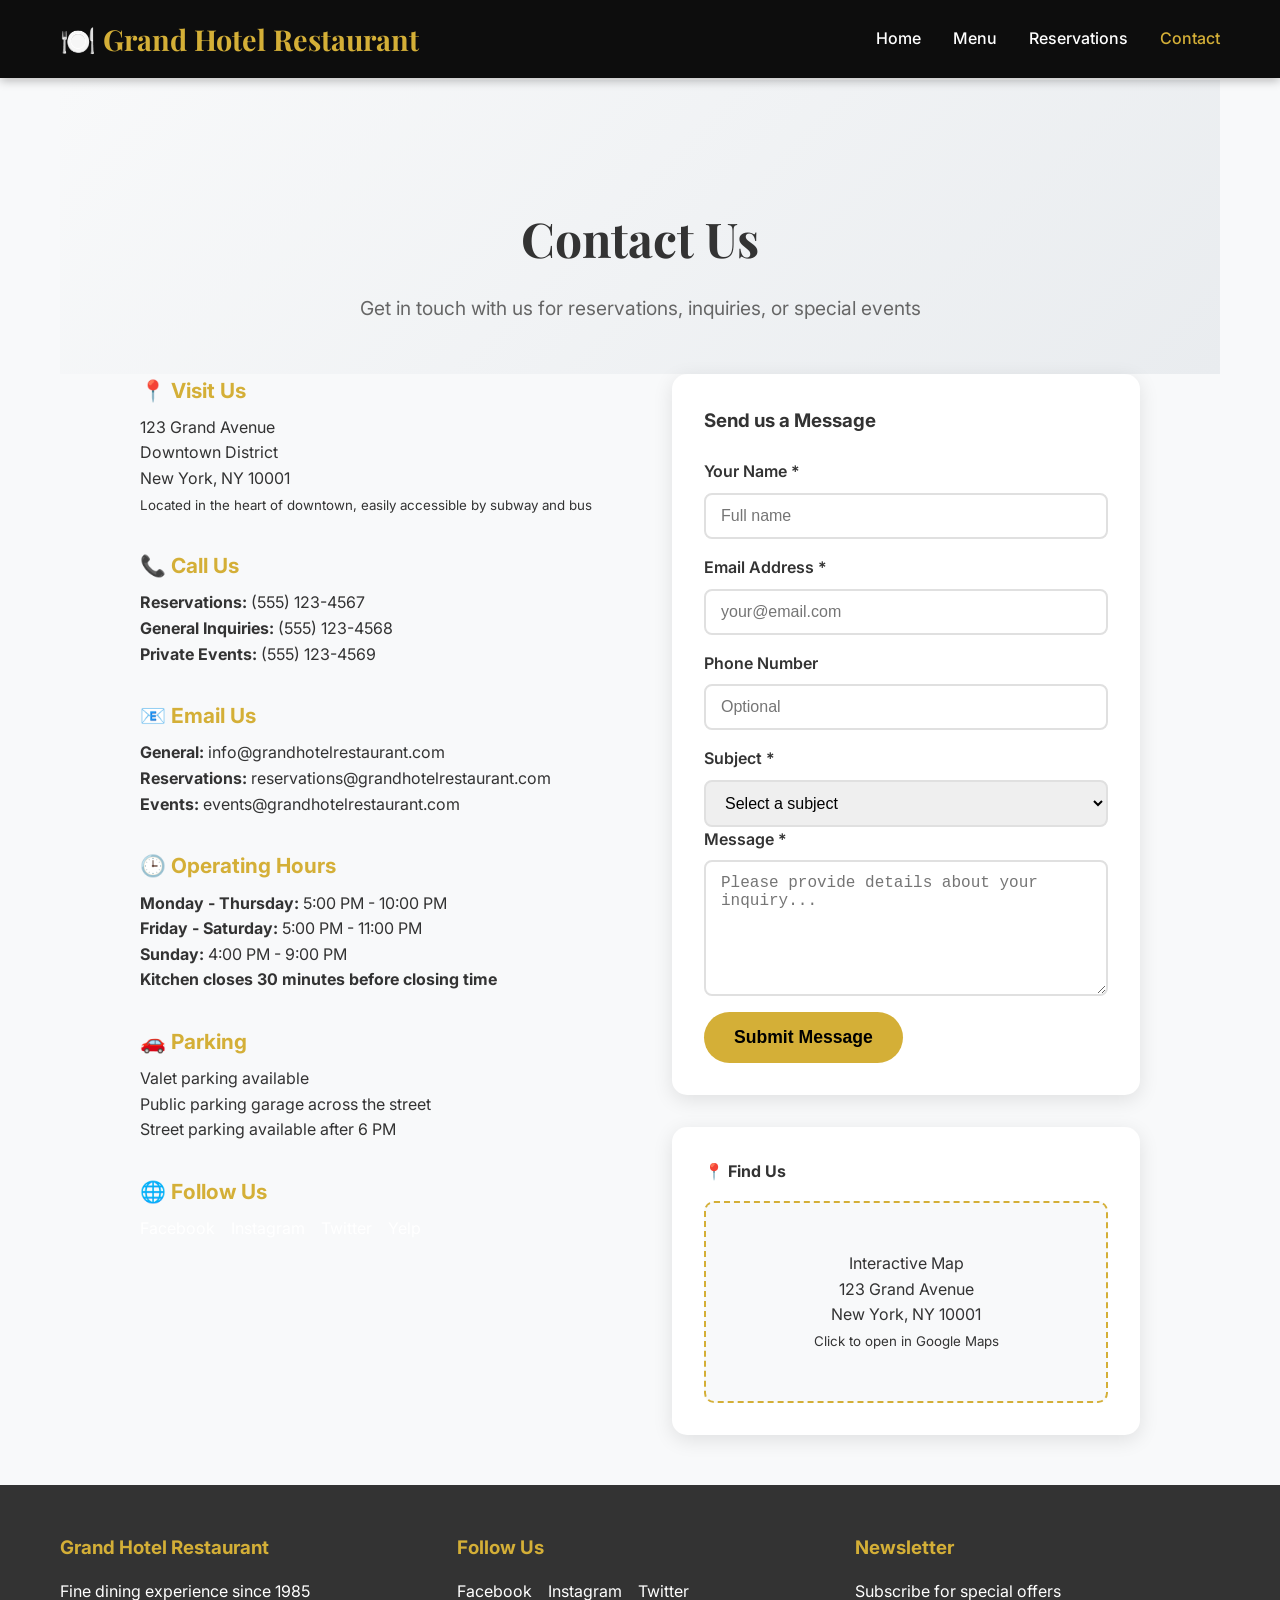
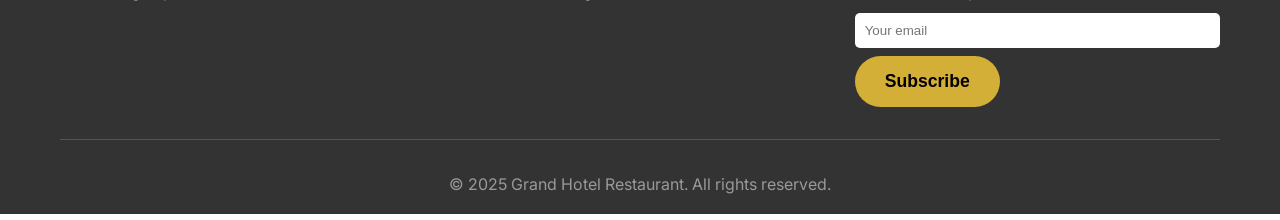
==== contact.html @ 5eb07759 "initial commit" ====
<!DOCTYPE html>
<html lang="en">
<head>
    <meta charset="UTF-8">
    <meta name="viewport" content="width=device-width, initial-scale=1.0">
    <title>Contact - Grand Hotel Restaurant</title>
    <link rel="stylesheet" href="style.css">
    <link rel="preconnect" href="https://fonts.googleapis.com">
    <link rel="preconnect" href="https://fonts.gstatic.com" crossorigin>
    <link href="https://fonts.googleapis.com/css2?family=Playfair+Display:wght@400;700&family=Inter:wght@300;400;500;600&display=swap" rel="stylesheet">
</head>
<body>
    <!-- Navigation -->
    <nav class="navbar">
        <div class="nav-container">
            <div class="logo">
                <h1>🍽️ Grand Hotel Restaurant</h1>
            </div>
            <ul class="nav-menu">
                <li><a href="index.html">Home</a></li>
                <li><a href="menu.html">Menu</a></li>
                <li><a href="reservation.html">Reservations</a></li>
                <li><a href="contact.html" class="active">Contact</a></li>
            </ul>
        </div>
    </nav>

    <!-- Contact Section -->
    <section class="contact-page">
        <div class="container">
            <div class="page-header">
                <h1>Contact Us</h1>
                <p>Get in touch with us for reservations, inquiries, or special events</p>
            </div>
            
            <div class="contact-grid">
                <div class="contact-info">
                    <div class="contact-item">
                        <h3>📍 Visit Us</h3>
                        <p>123 Grand Avenue<br>
                        Downtown District<br>
                        New York, NY 10001</p>
                        <small>Located in the heart of downtown, easily accessible by subway and bus</small>
                    </div>
                    
                    <div class="contact-item">
                        <h3>📞 Call Us</h3>
                        <p><strong>Reservations:</strong> (555) 123-4567<br>
                        <strong>General Inquiries:</strong> (555) 123-4568<br>
                        <strong>Private Events:</strong> (555) 123-4569</p>
                    </div>
                    
                    <div class="contact-item">
                        <h3>📧 Email Us</h3>
                        <p><strong>General:</strong> info@grandhotelrestaurant.com<br>
                        <strong>Reservations:</strong> reservations@grandhotelrestaurant.com<br>
                        <strong>Events:</strong> events@grandhotelrestaurant.com</p>
                    </div>
                    
                    <div class="contact-item">
                        <h3>🕒 Operating Hours</h3>
                        <p><strong>Monday - Thursday:</strong> 5:00 PM - 10:00 PM<br>
                        <strong>Friday - Saturday:</strong> 5:00 PM - 11:00 PM<br>
                        <strong>Sunday:</strong> 4:00 PM - 9:00 PM<br>
                        <strong>Kitchen closes 30 minutes before closing time</strong></p>
                    </div>
                    
                    <div class="contact-item">
                        <h3>🚗 Parking</h3>
                        <p>Valet parking available<br>
                        Public parking garage across the street<br>
                        Street parking available after 6 PM</p>
                    </div>
                    
                    <div class="contact-item">
                        <h3>🌐 Follow Us</h3>
                        <div class="social-links">
                            <a href="#" target="_blank">Facebook</a>
                            <a href="#" target="_blank">Instagram</a>
                            <a href="#" target="_blank">Twitter</a>
                            <a href="#" target="_blank">Yelp</a>
                        </div>
                    </div>
                </div>
                
                <div class="contact-form-section">
                    <div class="contact-form">
                        <h3>Send us a Message</h3>
                        <form action="#" method="post">
                            <div class="form-group">
                                <label>Your Name *</label>
                                <input type="text" name="name" required placeholder="Full name">
                            </div>
                            <div class="form-group">
                                <label>Email Address *</label>
                                <input type="email" name="email" required placeholder="your@email.com">
                            </div>
                            <div class="form-group">
                                <label>Phone Number</label>
                                <input type="tel" name="phone" placeholder="Optional">
                            </div>
                            <div class="form-group">
                                <label>Subject *</label>
                                <select name="subject" required>
                                    <option value="">Select a subject</option>
                                    <option value="general">General Inquiry</option>
                                    <option value="reservation">Reservation Question</option>
                                    <option value="event">Private Event</option>
                                    <option value="feedback">Feedback</option>
                                    <option value="complaint">Complaint</option>
                                    <option value="other">Other</option>
                                </select>
                            </div>
                            <div class="form-group full-width">
                                <label>Message *</label>
                                <textarea name="message" rows="6" required placeholder="Please provide details about your inquiry..."></textarea>
                            </div>
                            <button type="submit" class="btn-primary full-width">Submit Message</button>
                        </form>
                    </div>
                    
                    <div class="map-placeholder">
                        <h4>📍 Find Us</h4>
                        <div class="map-box">
                            <p>Interactive Map<br>123 Grand Avenue<br>New York, NY 10001</p>
                            <small>Click to open in Google Maps</small>
                        </div>
                    </div>
                </div>
            </div>
        </div>
    </section>



    <!-- Footer -->
    <footer>
        <div class="container">
            <div class="footer-content">
                <div class="footer-section">
                    <h3>Grand Hotel Restaurant</h3>
                    <p>Fine dining experience since 1985</p>
                </div>
                <div class="footer-section">
                    <h3>Follow Us</h3>
                    <div class="social-links">
                        <a href="#">Facebook</a>
                        <a href="#">Instagram</a>
                        <a href="#">Twitter</a>
                    </div>
                </div>
                <div class="footer-section">
                    <h3>Newsletter</h3>
                    <p>Subscribe for special offers</p>
                    <input type="email" placeholder="Your email">
                    <button class="btn-primary">Subscribe</button>
                </div>
            </div>
            <div class="footer-bottom">
                <p>&copy; 2025 Grand Hotel Restaurant. All rights reserved.</p>
            </div>
        </div>
    </footer>


</body>
</html>
---- style.css ----
* {
    margin: 0;
    padding: 0;
    box-sizing: border-box;
}

body {
    font-family: 'Inter', sans-serif;
    line-height: 1.6;
    color: #333;
    background-color: #fff;
    padding-top: 80px;
}

.container {
    max-width: 1200px;
    margin: 0 auto;
    padding: 0 20px;
}

/* Navigation */
.navbar {
    background: rgba(0, 0, 0, 0.95);
    backdrop-filter: blur(10px);
    position: fixed;
    top: 0;
    width: 100%;
    z-index: 1000;
    padding: 1rem 0;
    box-shadow: 0 2px 10px rgba(0,0,0,0.3);
}

.nav-container {
    max-width: 1200px;
    margin: 0 auto;
    display: flex;
    justify-content: space-between;
    align-items: center;
    padding: 0 20px;
}

.logo h1 {
    font-family: 'Playfair Display', serif;
    color: #d4af37;
    font-size: 1.8rem;
}

.nav-menu {
    display: flex;
    list-style: none;
    gap: 2rem;
    align-items: center;
}

.nav-menu a {
    color: white;
    text-decoration: none;
    font-weight: 500;
    transition: color 0.3s ease;
}

.nav-menu a:hover,
.nav-menu a.active {
    color: #d4af37;
}

.cart-btn {
    background: #d4af37;
    padding: 8px 16px;
    border-radius: 25px;
    color: black !important;
    font-weight: 600;
}

/* Page Styles */
.page-header {
    text-align: center;
    padding: 120px 0 50px;
    background: linear-gradient(135deg, #f8f9fa 0%, #e9ecef 100%);
}

.page-header h1 {
    font-family: 'Playfair Display', serif;
    font-size: 3rem;
    color: #333;
    margin-bottom: 1rem;
}

.page-header p {
    font-size: 1.2rem;
    color: #666;
    max-width: 600px;
    margin: 0 auto;
}

/* Hero Section */
.hero {
    background: linear-gradient(135deg, rgba(44, 24, 16, 0.9) 0%, rgba(26, 15, 7, 0.95) 100%);
    background-size: cover;
    background-position: center;
    display: flex;
    flex-direction: column;
    justify-content: center;
    align-items: center;
    text-align: center;
    color: white;
    min-height: 100vh;
}

.hero-content {
    max-width: 800px;
    padding: 0 2rem;
}

.hero-content h1 {
    font-family: 'Playfair Display', serif;
    font-size: 4rem;
    margin-bottom: 1rem;
    color: #d4af37;
}

.hero-content p {
    font-size: 1.3rem;
    margin-bottom: 2rem;
    max-width: 600px;
    margin-left: auto;
    margin-right: auto;
}

.hero-buttons {
    display: flex;
    gap: 1rem;
    margin-bottom: 4rem;
    justify-content: center;
}

.btn-primary, .btn-secondary {
    padding: 15px 30px;
    border: none;
    border-radius: 30px;
    font-size: 1.1rem;
    font-weight: 600;
    cursor: pointer;
    transition: all 0.3s ease;
    text-decoration: none;
    display: inline-block;
}

.btn-primary {
    background: #d4af37;
    color: black;
}

.btn-primary:hover {
    background: #b8941f;
    transform: translateY(-2px);
}

.btn-secondary {
    background: transparent;
    color: white;
    border: 2px solid white;
}

.btn-secondary:hover {
    background: white;
    color: black;
}

.hero-features {
    display: grid;
    grid-template-columns: repeat(3, 1fr);
    gap: 2rem;
    max-width: 800px;
}

.feature {
    background: rgba(255, 255, 255, 0.1);
    padding: 1.5rem;
    border-radius: 15px;
    backdrop-filter: blur(10px);
    border: 1px solid rgba(255, 255, 255, 0.2);
    display: flex;
    flex-direction: column;
    align-items: flex-start;
    gap: 0.5rem;
}

.feature h3 {
    font-size: 1.3rem;
    margin: 0;
    color: #d4af37;
    flex: 0 0 auto;
}

.feature p {
    margin: 0;
    color: white;
    font-size: 0.95rem;
    flex: 1;
    text-align: left;
    white-space: nowrap;
    overflow: hidden;
    text-overflow: ellipsis;
}

/* Menu Page */
.menu-page {
    min-height: 100vh;
    background: #f8f9fa;
    padding-bottom: 50px;
}

.menu-sections {
    padding: 2rem 0;
}

.menu-category {
    margin-bottom: 4rem;
    padding: 0 1rem;
}

.category-title {
    font-family: 'Playfair Display', serif;
    font-size: 2.2rem;
    color: #333;
    margin-bottom: 2rem;
    text-align: center;
    position: relative;
    padding-bottom: 1rem;
}

.category-title::after {
    content: '';
    position: absolute;
    bottom: 0;
    left: 50%;
    transform: translateX(-50%);
    width: 100px;
    height: 3px;
    background: #d4af37;
}

.category-items {
    display: grid;
    grid-template-columns: repeat(auto-fit, minmax(300px, 1fr));
    gap: 2rem;
    max-width: 800px;
    margin: 0 auto;
}

.item-row {
    display: contents;
}

.item {
    background: white;
    padding: 1.5rem;
    border-radius: 10px;
    box-shadow: 0 3px 15px rgba(0,0,0,0.08);
    border-left: 4px solid #d4af37;
}

.item h4 {
    font-family: 'Playfair Display', serif;
    font-size: 1.3rem;
    color: #333;
    margin-bottom: 0.5rem;
    display: flex;
    justify-content: space-between;
    align-items: baseline;
}

.item .price {
    font-size: 1.2rem;
    font-weight: 700;
    color: #d4af37;
}

.item p {
    color: #666;
    line-height: 1.6;
    margin: 0;
    font-size: 0.95rem;
}

/* About Section */
.about {
    padding: 100px 0;
    background: white;
}

.about-content {
    display: grid;
    grid-template-columns: 1fr 1fr;
    gap: 4rem;
    align-items: center;
}

.about-text h2 {
    font-family: 'Playfair Display', serif;
    font-size: 2.5rem;
    color: #333;
    margin-bottom: 2rem;
}

.about-text p {
    font-size: 1.1rem;
    line-height: 1.8;
    color: #666;
    margin-bottom: 1.5rem;
}

.image-placeholder {
    background: #f8f9fa;
    height: 400px;
    border-radius: 15px;
    display: flex;
    align-items: center;
    justify-content: center;
    border: 2px dashed #d4af37;
    color: #999;
    font-size: 1.2rem;
}

.menu-categories {
    display: flex;
    justify-content: center;
    gap: 1rem;
    margin-bottom: 3rem;
    flex-wrap: wrap;
}

.category-btn {
    padding: 10px 25px;
    border: 2px solid #d4af37;
    background: transparent;
    color: #d4af37;
    border-radius: 25px;
    cursor: pointer;
    font-weight: 600;
    transition: all 0.3s ease;
}

.category-btn.active,
.category-btn:hover {
    background: #d4af37;
    color: black;
}

.menu-grid {
    display: grid;
    grid-template-columns: repeat(auto-fit, minmax(350px, 1fr));
    gap: 2rem;
}

.menu-item {
    background: white;
    padding: 2rem;
    border-radius: 15px;
    box-shadow: 0 5px 20px rgba(0,0,0,0.1);
    transition: transform 0.3s ease;
}

.menu-item:hover {
    transform: translateY(-5px);
}

.menu-item h4 {
    font-family: 'Playfair Display', serif;
    font-size: 1.4rem;
    margin-bottom: 0.5rem;
    color: #333;
}

.menu-item .price {
    font-size: 1.3rem;
    font-weight: 700;
    color: #d4af37;
    float: right;
}

.menu-item p {
    color: #666;
    margin-bottom: 1rem;
    line-height: 1.5;
}

.add-to-cart {
    background: #d4af37;
    color: black;
    border: none;
    padding: 10px 20px;
    border-radius: 25px;
    cursor: pointer;
    font-weight: 600;
    transition: all 0.3s ease;
    width: 100%;
}

.add-to-cart:hover {
    background: #b8941f;
    transform: translateY(-2px);
}

/* Reservation Page */
.reservation-page {
    min-height: 100vh;
    background: white;
    padding-bottom: 50px;
}

.reservation-container {
    display: grid;
    grid-template-columns: 1fr 1fr;
    gap: 4rem;
    max-width: 1200px;
    margin: 0 auto;
}

.reservation-info {
    background: #f8f9fa;
    padding: 2rem;
    border-radius: 15px;
    height: fit-content;
}

.reservation-info h3 {
    color: #d4af37;
    margin-bottom: 2rem;
    font-family: 'Playfair Display', serif;
}

.info-item {
    margin-bottom: 2rem;
    padding-bottom: 1.5rem;
    border-bottom: 1px solid #e0e0e0;
}

.info-item:last-child {
    border-bottom: none;
}

.info-item h4 {
    color: #333;
    margin-bottom: 0.5rem;
    font-size: 1.1rem;
}

.reservation-form-container {
    background: white;
    padding: 2rem;
    border-radius: 15px;
    box-shadow: 0 5px 20px rgba(0,0,0,0.1);
}

.reservation-form {
    display: grid;
    grid-template-columns: 1fr 1fr;
    gap: 1.5rem;
}

.form-group {
    display: flex;
    flex-direction: column;
}

.form-group.full-width,
.full-width {
    grid-column: span 2;
}

.form-group label {
    margin-bottom: 0.5rem;
    font-weight: 600;
    color: #333;
}

.form-group input,
.form-group select,
.form-group textarea {
    padding: 12px 15px;
    border: 2px solid #e0e0e0;
    border-radius: 8px;
    font-size: 1rem;
    transition: border-color 0.3s ease;
}

.form-group input:focus,
.form-group select:focus,
.form-group textarea:focus {
    outline: none;
    border-color: #d4af37;
}

/* Contact Page */
.contact-page {
    min-height: 100vh;
    background: #f8f9fa;
    padding-bottom: 50px;
}

.contact-form-section {
    display: flex;
    flex-direction: column;
    gap: 2rem;
}

.map-placeholder {
    background: white;
    padding: 2rem;
    border-radius: 15px;
    box-shadow: 0 5px 20px rgba(0,0,0,0.1);
}

.map-box {
    background: #f8f9fa;
    padding: 3rem;
    border-radius: 10px;
    text-align: center;
    border: 2px dashed #d4af37;
    margin-top: 1rem;
    cursor: pointer;
    transition: all 0.3s ease;
}

.map-box:hover {
    background: #d4af37;
    color: white;
}

.contact-grid {
    display: grid;
    grid-template-columns: 1fr 1fr;
    gap: 4rem;
    max-width: 1000px;
    margin: 0 auto;
}

.contact-info {
    display: flex;
    flex-direction: column;
    gap: 2rem;
}

.contact-item h3 {
    font-size: 1.3rem;
    margin-bottom: 0.5rem;
    color: #d4af37;
}

.contact-form {
    background: white;
    padding: 2rem;
    border-radius: 15px;
    box-shadow: 0 5px 20px rgba(0,0,0,0.1);
}

.contact-form h3 {
    margin-bottom: 1.5rem;
    color: #333;
}

.contact-form input,
.contact-form textarea {
    width: 100%;
    padding: 12px 15px;
    margin-bottom: 1rem;
    border: 2px solid #e0e0e0;
    border-radius: 8px;
    font-size: 1rem;
}

/* Modal */
.modal {
    display: none;
    position: fixed;
    z-index: 2000;
    left: 0;
    top: 0;
    width: 100%;
    height: 100%;
    background-color: rgba(0,0,0,0.5);
}

.modal-content {
    background-color: white;
    margin: 5% auto;
    padding: 0;
    border-radius: 15px;
    width: 90%;
    max-width: 500px;
    max-height: 80vh;
    overflow-y: auto;
}

.modal-header {
    display: flex;
    justify-content: space-between;
    align-items: center;
    padding: 1.5rem;
    border-bottom: 1px solid #eee;
}

.close {
    font-size: 2rem;
    cursor: pointer;
    color: #999;
}

.close:hover {
    color: #333;
}

#cartItems {
    padding: 1.5rem;
}

.cart-item {
    display: flex;
    justify-content: space-between;
    align-items: center;
    padding: 1rem 0;
    border-bottom: 1px solid #eee;
}

.cart-total {
    padding: 1.5rem;
    text-align: center;
    background: #f8f9fa;
}

.cart-actions {
    padding: 1.5rem;
    display: flex;
    gap: 1rem;
}

.cart-actions button {
    flex: 1;
}

/* Footer */
footer {
    background: #333;
    color: white;
    padding: 3rem 0 1rem;
}

.footer-content {
    display: grid;
    grid-template-columns: repeat(auto-fit, minmax(250px, 1fr));
    gap: 2rem;
    margin-bottom: 2rem;
}

.footer-section h3 {
    margin-bottom: 1rem;
    color: #d4af37;
}

.social-links {
    display: flex;
    gap: 1rem;
}

.social-links a {
    color: white;
    text-decoration: none;
    transition: color 0.3s ease;
}

.social-links a:hover {
    color: #d4af37;
}

.footer-section input {
    width: 100%;
    padding: 10px;
    margin: 0.5rem 0;
    border: none;
    border-radius: 5px;
}

.footer-bottom {
    text-align: center;
    padding-top: 2rem;
    border-top: 1px solid #555;
    color: #999;
}

/* Responsive Design */
@media (max-width: 768px) {
    .nav-menu {
        flex-direction: column;
        gap: 1rem;
    }
    
    .hero-content h1 {
        font-size: 2.5rem;
    }
    
    .hero-buttons {
        flex-direction: column;
        align-items: center;
    }
    
    .hero-features {
        grid-template-columns: 1fr;
    }
    
    .menu-grid {
        grid-template-columns: 1fr;
    }
    
    .reservation-form {
        grid-template-columns: 1fr;
    }
    
    .contact-grid {
        grid-template-columns: 1fr;
        gap: 2rem;
    }
    
    .cart-actions {
        flex-direction: column;
    }
}

/* Animations */
@keyframes fadeIn {
    from { opacity: 0; transform: translateY(20px); }
    to { opacity: 1; transform: translateY(0); }
}

.menu-item,
.feature,
.contact-item {
    animation: fadeIn 0.6s ease-out;
}
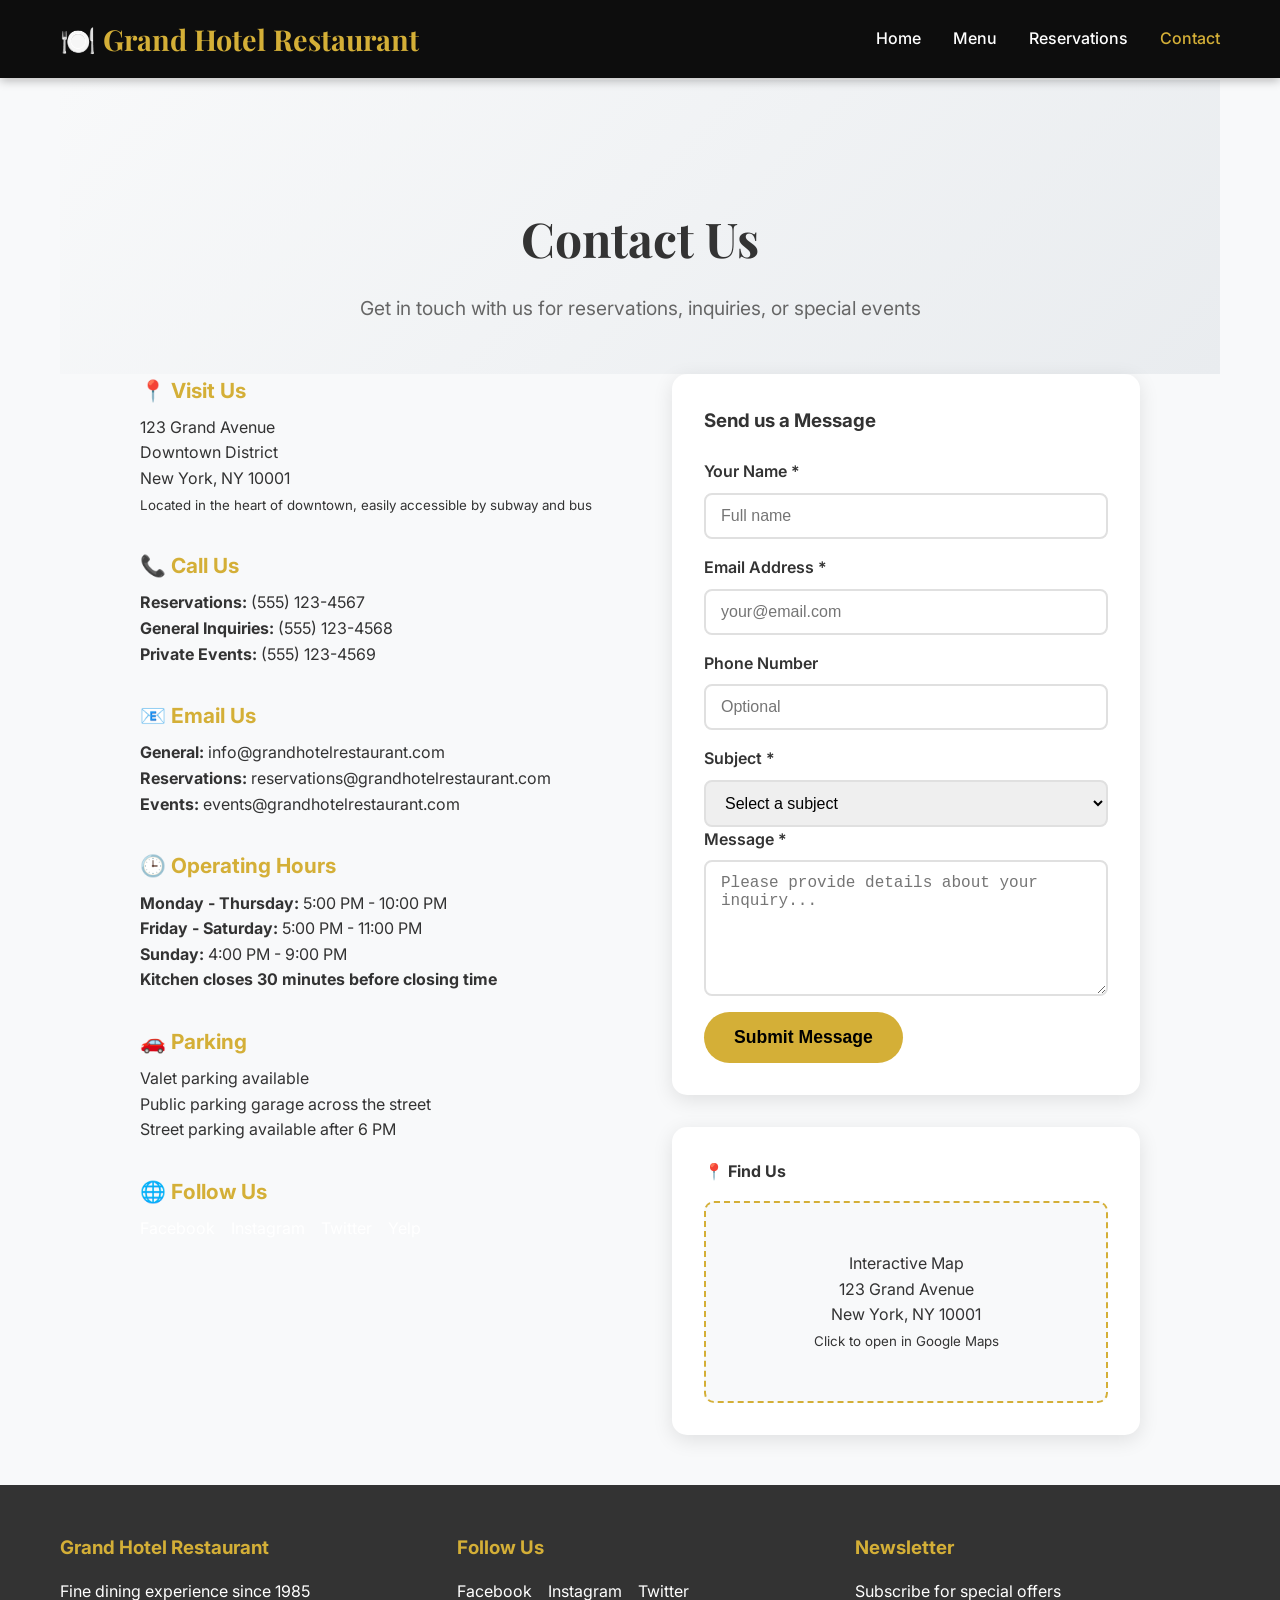
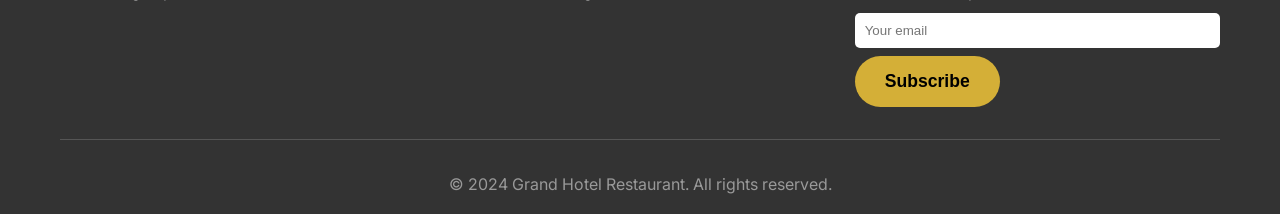
==== commit 0fc16ee4: "update file" ====
--- a/contact.html
+++ b/contact.html
@@ -157,7 +157,7 @@
                 </div>
             </div>
             <div class="footer-bottom">
-                <p>&copy; 2025 Grand Hotel Restaurant. All rights reserved.</p>
+                <p>&copy; 2024 Grand Hotel Restaurant. All rights reserved.</p>
             </div>
         </div>
     </footer>
--- a/style.css
+++ b/style.css
@@ -259,6 +259,7 @@
     border-radius: 10px;
     box-shadow: 0 3px 15px rgba(0,0,0,0.08);
     border-left: 4px solid #d4af37;
+    margin-bottom: 1rem;
 }
 
 .item h4 {
@@ -390,12 +391,13 @@
     background: #d4af37;
     color: black;
     border: none;
-    padding: 10px 20px;
-    border-radius: 25px;
+    padding: 8px 16px;
+    border-radius: 20px;
     cursor: pointer;
     font-weight: 600;
     transition: all 0.3s ease;
     width: 100%;
+    margin-top: 0.5rem;
 }
 
 .add-to-cart:hover {
@@ -581,6 +583,7 @@
     width: 100%;
     height: 100%;
     background-color: rgba(0,0,0,0.5);
+    backdrop-filter: blur(5px);
 }
 
 .modal-content {
@@ -592,52 +595,216 @@
     max-width: 500px;
     max-height: 80vh;
     overflow-y: auto;
+    box-shadow: 0 10px 30px rgba(0,0,0,0.3);
+    animation: modalSlideIn 0.3s ease-out;
+}
+
+@keyframes modalSlideIn {
+    from { transform: translateY(-50px); opacity: 0; }
+    to { transform: translateY(0); opacity: 1; }
 }
 
 .modal-header {
     display: flex;
     justify-content: space-between;
     align-items: center;
-    padding: 1.5rem;
+    padding: 1.5rem 1.5rem 1rem;
     border-bottom: 1px solid #eee;
+    background: linear-gradient(135deg, #f8f9fa 0%, #e9ecef 100%);
+    border-radius: 15px 15px 0 0;
+}
+
+.modal-header h3 {
+    margin: 0;
+    font-family: 'Playfair Display', serif;
+    color: #333;
+    font-size: 1.5rem;
 }
 
 .close {
     font-size: 2rem;
     cursor: pointer;
     color: #999;
+    font-weight: bold;
+    transition: color 0.3s ease;
 }
 
 .close:hover {
-    color: #333;
+    color: #d4af37;
 }
 
 #cartItems {
     padding: 1.5rem;
+    max-height: 400px;
+    overflow-y: auto;
 }
 
 .cart-item {
+    padding: 1rem 0;
+    border-bottom: 1px solid #eee;
     display: flex;
     justify-content: space-between;
     align-items: center;
-    padding: 1rem 0;
-    border-bottom: 1px solid #eee;
+}
+
+.cart-item:last-child {
+    border-bottom: none;
+}
+
+.cart-item-details {
+    display: flex;
+    flex-direction: column;
+    gap: 0.5rem;
+    flex: 1;
+}
+
+.item-name {
+    font-weight: 600;
+    color: #333;
+    font-size: 1.1rem;
+}
+
+.quantity-section {
+    display: flex;
+    align-items: center;
+    gap: 1rem;
+    flex-wrap: wrap;
+    margin-top: 0.5rem;
+}
+
+.quantity-controls {
+    display: flex;
+    align-items: center;
+    gap: 0.5rem;
+    background: #f8f9fa;
+    padding: 0.5rem;
+    border-radius: 25px;
+    width: fit-content;
+}
+
+.qty-btn {
+    background: #d4af37;
+    color: black;
+    border: none;
+    width: 30px;
+    height: 30px;
+    border-radius: 50%;
+    cursor: pointer;
+    font-weight: bold;
+    font-size: 1rem;
+    transition: all 0.3s ease;
+    display: flex;
+    align-items: center;
+    justify-content: center;
+}
+
+.qty-btn:hover {
+    background: #b8941f;
+    transform: scale(1.1);
+}
+
+.qty-btn:active {
+    transform: scale(0.95);
+}
+
+.qty {
+    font-weight: 600;
+    min-width: 20px;
+    text-align: center;
+    color: #333;
+}
+
+.remove-btn {
+    background: #dc3545;
+    color: white;
+    border: none;
+    padding: 6px 12px;
+    border-radius: 20px;
+    cursor: pointer;
+    font-size: 0.85rem;
+    font-weight: 600;
+    transition: all 0.3s ease;
+    white-space: nowrap;
+}
+
+.remove-btn:hover {
+    background: #c82333;
+    transform: translateY(-1px);
+    box-shadow: 0 2px 8px rgba(220, 53, 69, 0.3);
+}
+
+.remove-btn:active {
+    transform: translateY(0);
+}
+
+.item-price {
+    font-weight: 700;
+    color: #d4af37;
+    font-size: 1.1rem;
+    margin-left: auto;
 }
 
 .cart-total {
     padding: 1.5rem;
     text-align: center;
-    background: #f8f9fa;
+    background: linear-gradient(135deg, #f8f9fa 0%, #e9ecef 100%);
+    border-top: 1px solid #eee;
+}
+
+.cart-total h3 {
+    margin: 0;
+    color: #333;
+    font-family: 'Playfair Display', serif;
 }
 
 .cart-actions {
     padding: 1.5rem;
     display: flex;
     gap: 1rem;
+    background: white;
+    border-radius: 0 0 15px 15px;
 }
 
 .cart-actions button {
     flex: 1;
+    padding: 12px;
+    font-size: 1rem;
+    border-radius: 25px;
+    cursor: pointer;
+    transition: all 0.3s ease;
+    font-weight: 600;
+}
+
+.cart-actions .btn-primary {
+    background: #d4af37;
+    color: black;
+    border: none;
+}
+
+.cart-actions .btn-primary:hover {
+    background: #b8941f;
+    transform: translateY(-2px);
+}
+
+.cart-actions .btn-secondary {
+    background: transparent;
+    color: #666;
+    border: 2px solid #ddd;
+}
+
+.cart-actions .btn-secondary:hover {
+    background: #f8f9fa;
+    border-color: #d4af37;
+    color: #d4af37;
+}
+
+/* Empty cart state */
+#cartItems p {
+    text-align: center;
+    color: #999;
+    font-style: italic;
+    padding: 2rem;
+    margin: 0;
 }
 
 /* Footer */
